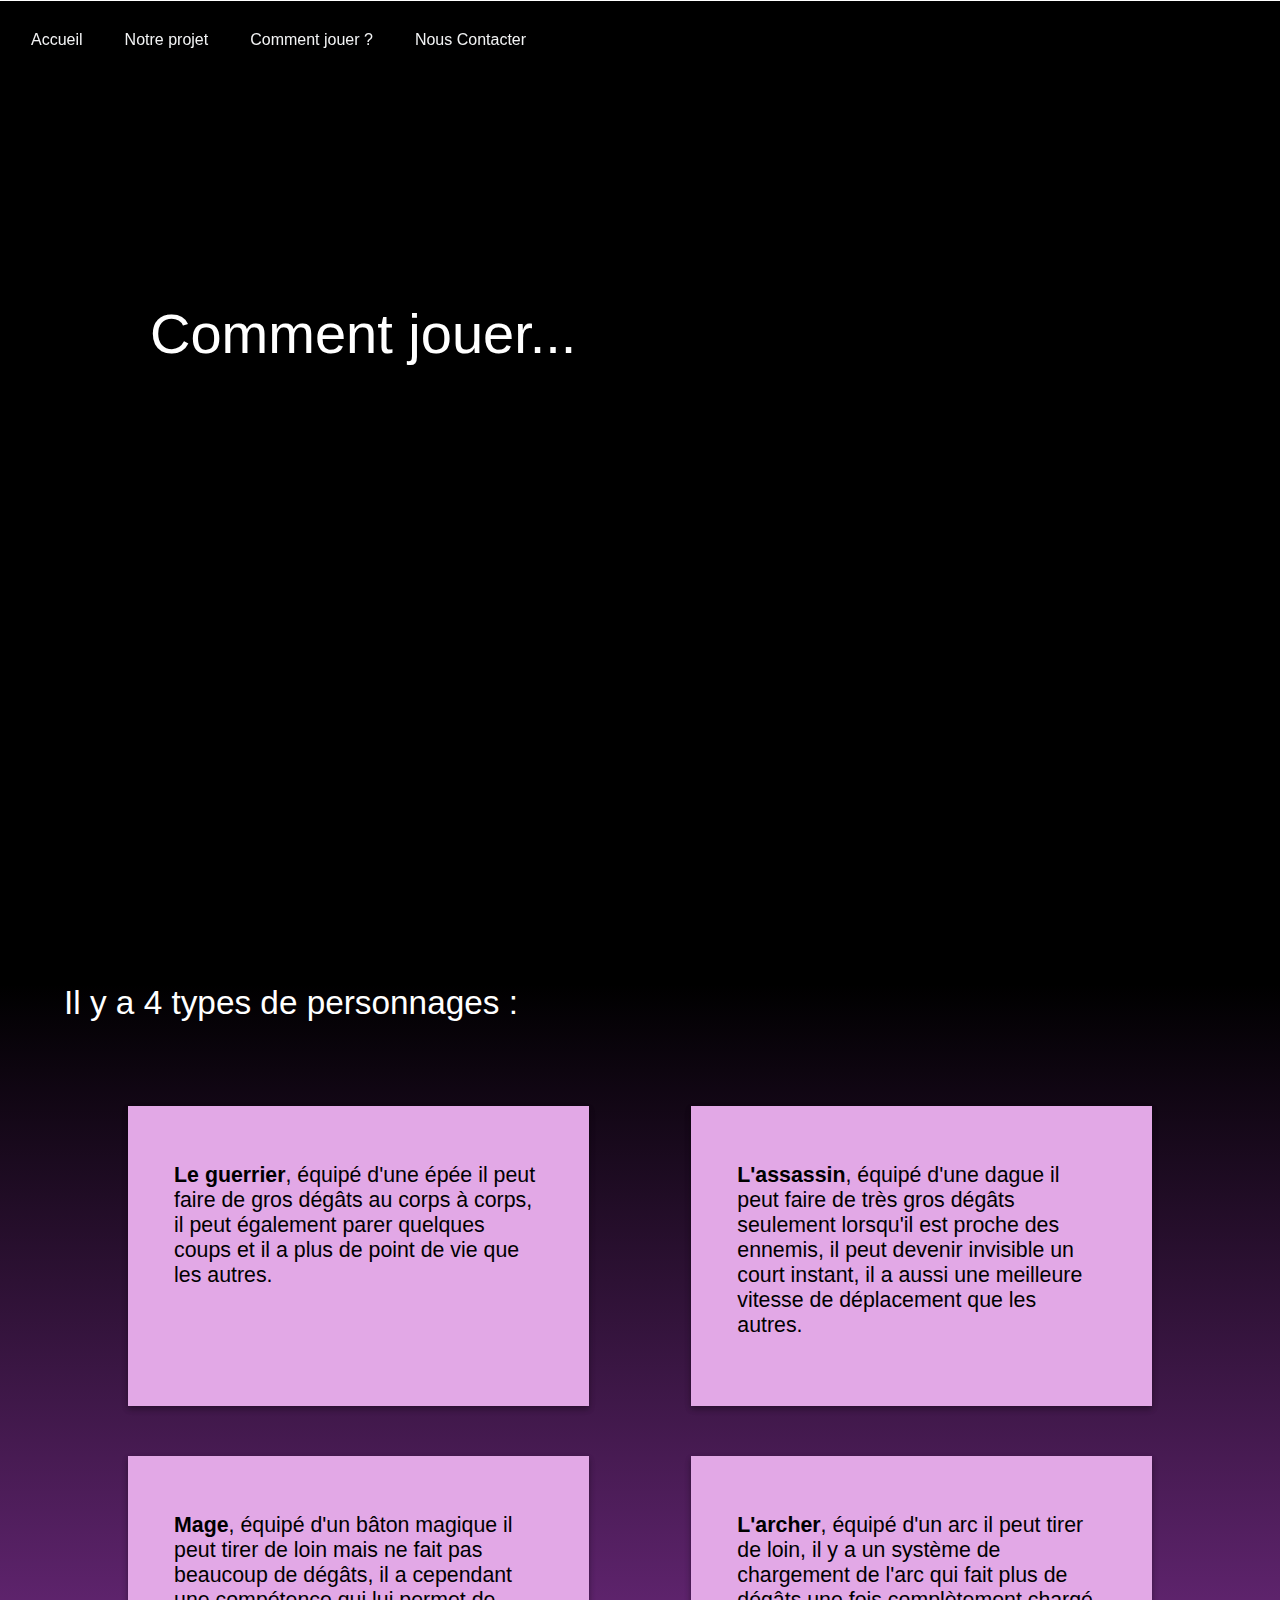
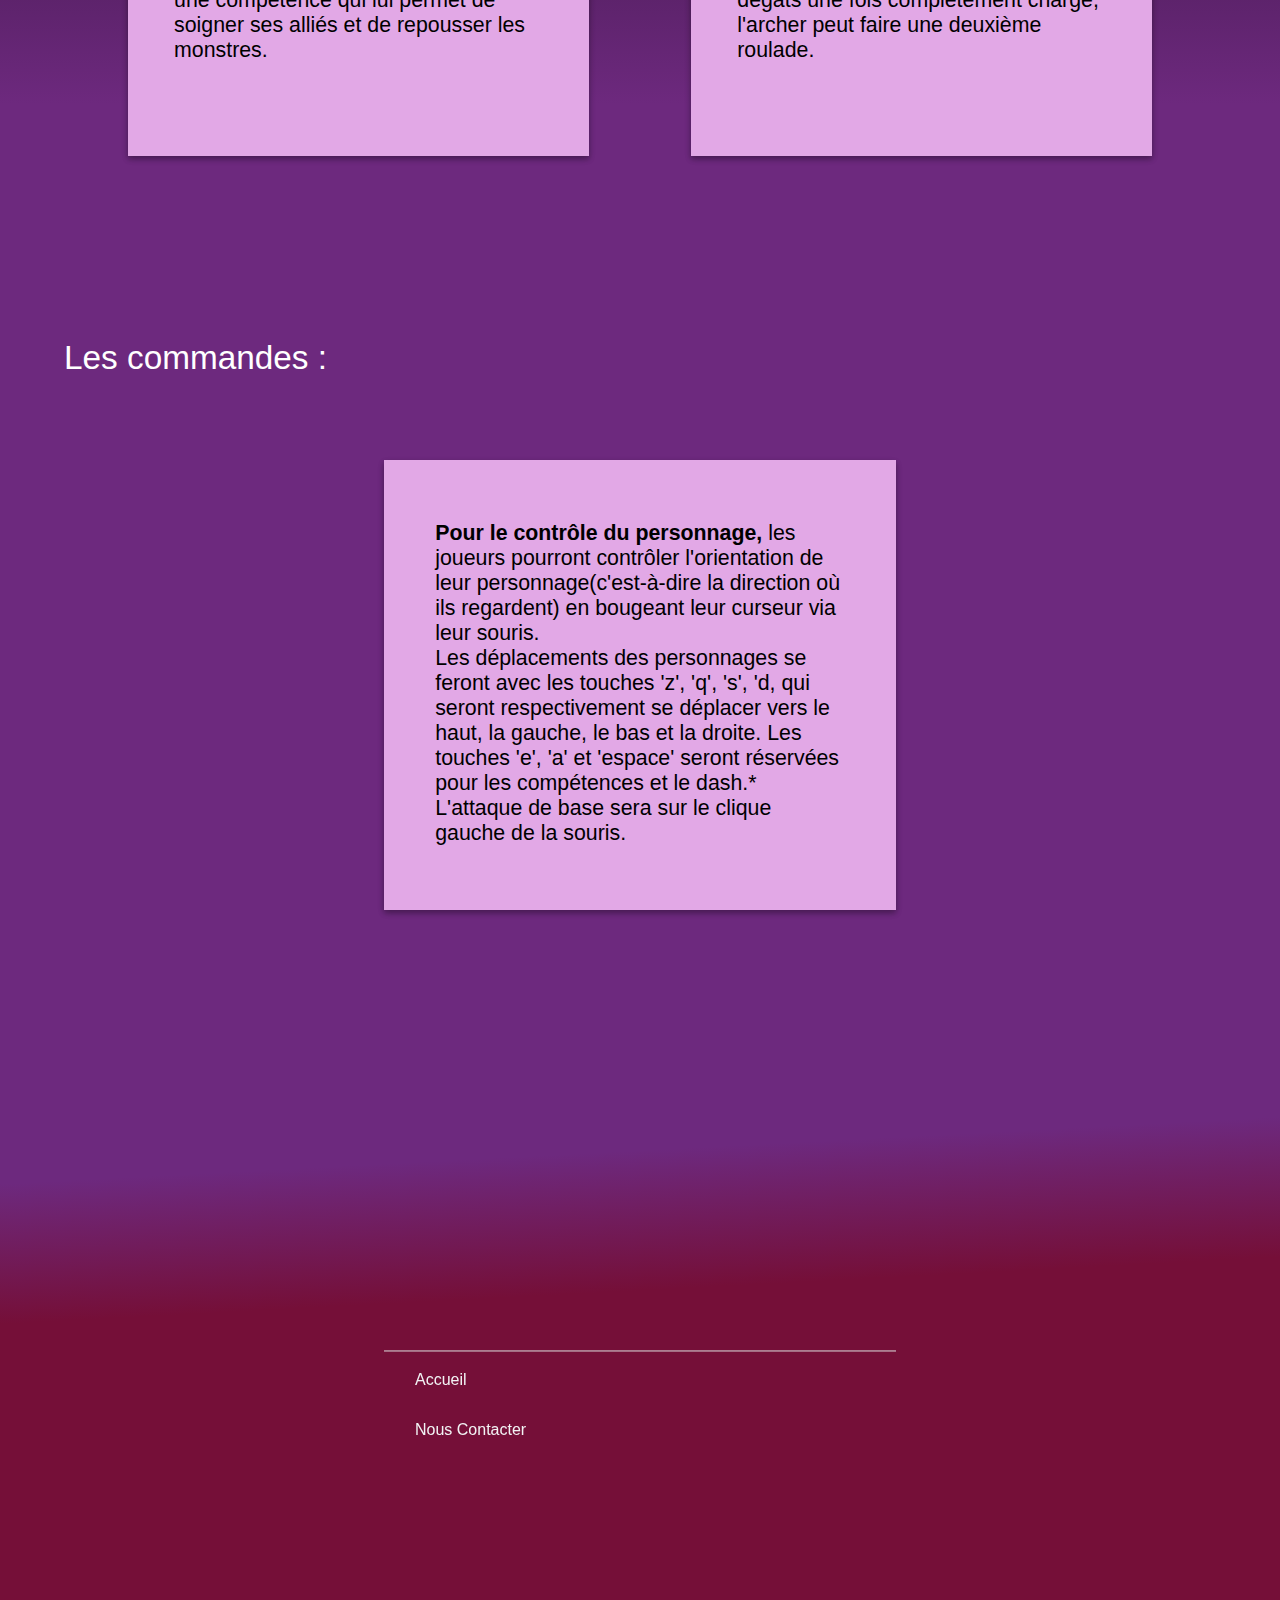
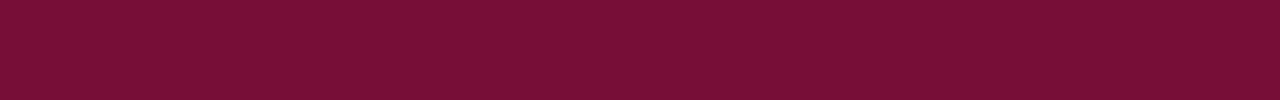
==== Comment_jouer.html @ 02ad3c34 "Add files via upload" ====
<!DOCTYPE html>

<html>
    <head>
      <link rel="stylesheet" href="comment.css">
      <meta charset="utf-8">
      <title>Hokusai</title>
	  <link href="https://fonts.cdnfonts.com/css/unispace-2" rel="stylesheet">
    </head>


    <body>
		<div class="main">
			<div class="debut">
				<div class="couleur_menu">
						<div class="menu_flex_droite">
							<div class="Acceuil apparaitre">
								<a href="index.html">Accueil</a>
							</div>
							<div class="Notre_projet apparaitre">
								<a href="Notre_projet.html">Notre projet</a>
							</div>
							<div class="Comment_jouer  apparaitre">
								<a href="Comment_jouer.html">Comment jouer ?</a>
							</div>
             				 <div class="contact  apparaitre">
								<a href="contacter.html">Nous Contacter</a>
							</div>
							<div class="espace_menu">
							</div>
						</div>
					</div>
			</div>
			<div class="name">
			    <div class="com">
                     <p>Comment jouer... </p > 
                </div>
			</div>
			
			<div class="transition">
				<div class="personnage">
					<div class="perso">
						<p>Il y a 4 types de personnages : </p > 
				   </div>
				</div>
				
                <div class="part_one">
					<div class="cube_one">
						<p><br><strong>Le guerrier</strong>, équipé d'une épée il peut faire de gros dégâts au corps 
							à corps, il peut également parer quelques
							 coups et il a plus de point de vie que les autres.
							<br>
					</div>
					<div class="cube_one2">
						<p><br>
							<strong>L'assassin</strong>, équipé d'une dague il peut faire de très gros dégâts seulement 
							lorsqu'il est proche des ennemis, il peut devenir invisible un court instant,
							 il a aussi une meilleure vitesse de déplacement que les autres.<br>
					</div>
				</div>
				<div class="part_two">
					<div class="cube_two">
						<p><br>
							<strong>L'archer</strong>, équipé d'un arc il peut tirer de loin, il y a un système de 
							chargement de l'arc qui fait plus de dégâts une fois complètement chargé, 
							l'archer peut faire une deuxième roulade.<br>
					</div>
					<div class="cube_two2">
						<p><br>
							<strong>Mage</strong>, équipé d'un bâton magique il peut tirer de loin mais ne fait pas beaucoup de 
							dégâts, il a cependant une 
							compétence qui lui permet de soigner ses alliés et de repousser les monstres.<br>
					</div>
				</div>
				<div class="personnage">
					<div class="perso">
						<p>Les commandes :  </p > 
				   </div>
				   <div class="part_tree">
						<div class="cube_tree">
 							<p>
								<br>
								<strong>Pour le contrôle du personnage,</strong> les joueurs pourront contrôler l'orientation de
								 leur personnage(c'est-à-dire la direction où ils regardent) en bougeant leur curseur via leur souris. <br>
								 Les déplacements des personnages se feront avec les touches 'z', 'q', 's', 'd, qui seront respectivement
								  se déplacer vers le haut, la gauche, le bas et la droite. Les touches 'e', 'a' et 'espace' seront
								   réservées pour les compétences et le dash.*
								 L'attaque de base sera sur le clique gauche de la souris.

							</p>
						</div>
				   </div>
				</div>
				
			</div>
			<div class="deco_fin"></div>
			<div class="fin" >
				<div class="end_line">
					<div class="Acceuil-fin apparaitre">
						<a href="index.html">Accueil</a>
					</div>
					<div class="contact-fin apparaitre">
						<a href="contact.html">Nous Contacter</a>
					</div>
				</div>
			</div>
		</div>
    </body>
</html>
---- comment.css ----
body{
 
	font-family: 'Calibri', sans-serif;
	margin:0;
	z-index: 1;


   /**
	* background:linear-gradient(to top right,#FFFFFF 70%, #1B3D92);
   url(IMG_Fond.jpg) no-repeat center center;
   background-size: cover;
   background-repeat: no-repeat;
   background-attachment: fixed;
   #F57F01 = orange premier
   #d67105 = orange second
   #23478b = couleur bleu




   background: linear-gradient(  #F2F3F4 0%, black 40%);

   */
}


.main{
   width: 100%;
   height: 3300px;
   overflow:hidden;
}

.debut{
	z-index: 2;
	position : fixed;
	height: 300px;
	width: 100%;
 }
 
 .couleur_menu{
	position:absolute;
	width: 100%;
	height: 80px;
	background-color: transparent;
	display: flex; 
 }
 
 .menu_flex_droite{
	flex: 1;
	height: 80px;
	flex-grow: 7;
	display: flex;
	align-items: center;
	background-color: transparent;
 }
 
 .Acceuil a, .Notre_projet a, .Comment_jouer a, .contact a{
	font-family: 'Unispace', sans-serif;
	background-color: transparent;
	height: 80px;
	width: 50px;
	padding: 10px;
	font-size: 12pt;
	text-decoration: none;
	color: #F2F3F4;
	margin-left: 20px;
	transition-duration: 0.7s;
	border-radius: 50px;
	border: solid 1px transparent;
	mix-blend-mode: difference;

 }
 


 .Acceuil :hover , .Notre_projet :hover, .Comment_jouer :hover, .contact :hover{
	color:#a3a3a3 ;
	border-radius: 50px;
	transition-duration: 0.3s;
	border: solid 1px #F2F3F4;
 }


 .name
 {
	border-top: 0px ;
	background-color: black;
	height: 1000px;
	width: 100%;
	margin-top: -55px;

 }


 .com p 
 {
	background-color: black;
   	font-size: 42pt;
	margin-left: 150px;
	padding-top: 300px;
	font-family: 'Unispace', sans-serif;
	color: white;
 }

 .personnage
 {
	border-top: 0px ;
	width: 100%;
	margin-top: -50px;
 }

 .perso
 {
	font-size: 25pt;
	font-family: 'Unispace', sans-serif;
	color: white;
	margin-left:5%;
 }

.transition
{
	height: 1800px;
	width: 100%;
	background: linear-gradient(black 0%, #6d297e  40%);
}


.part_one
{
	padding-top: 50px;
	width: 80%;
	margin: auto;
	height: 300px;
	position: relative;
	

}

.cube_one
{
	height: 300px;
	width: 45%;
	background-color: #e2a8e6;
	box-shadow: #a3a3a3;
	box-shadow: rgba(0, 0, 0, 0.16) 0px 3px 6px, rgba(0, 0, 0, 0.23) 0px 3px 6px;
	position: absolute;

}

.cube_one2
{
	height: 300px;
	width: 45%;
	background-color: #e2a8e6;
	box-shadow: #a3a3a3;
	box-shadow: rgba(0, 0, 0, 0.16) 0px 3px 6px, rgba(0, 0, 0, 0.23) 0px 3px 6px;
	position: absolute;
	margin-left: 55%;

}

.cube_one p
{
	height: 200px;
	width: 80%;
	margin: auto;
	padding-top: 7%;
	font-size: 16pt;

}

.cube_one2 p
{
	height: 200px;
	width: 80%;
	margin: auto;
	padding-top: 7%;
	font-size: 16pt;

}






.part_two
{
	padding-top: 50px;
	width: 80%;
	margin: auto;
	height: 500px;
	position: relative;
	

}

.cube_two
{
	height: 300px;
	width: 45%;
	margin-left: 55%;
	background-color: #e2a8e6;
	box-shadow: #a3a3a3;
	box-shadow: rgba(0, 0, 0, 0.16) 0px 3px 6px, rgba(0, 0, 0, 0.23) 0px 3px 6px;
	position: absolute;

}


.cube_two2
{
	height: 300px;
	width: 45%;
	margin-left: 0%;
	background-color: #e2a8e6;
	box-shadow: #a3a3a3;
	box-shadow: rgba(0, 0, 0, 0.16) 0px 3px 6px, rgba(0, 0, 0, 0.23) 0px 3px 6px;
	position: absolute;

}

.cube_two p
{
	height: 200px;
	width: 80%;
	margin: auto;
	padding-top: 7%;
	font-size: 16pt;

}


.cube_two2 p
{
	height: 200px;
	width: 80%;
	margin: auto;
	padding-top: 7%;
	font-size: 16pt;

}


.part_tree
{

	padding-top: 50px;
	width: 80%;
	margin: auto;
	height: 500px;
	position: relative;
}




.cube_tree
{
	height: 450px;
	width: 50%;
	margin:auto;
	background-color: #e2a8e6;
	box-shadow: #a3a3a3;
	box-shadow: rgba(0, 0, 0, 0.16) 0px 3px 6px, rgba(0, 0, 0, 0.23) 0px 3px 6px;
	position:relative;

}



.cube_tree p 
{
	
	height: 200px;
	width: 80%;
	margin: auto;
	padding-top: 7%;
	font-size: 16pt;
}





.end_line
{
	width: 40%;
	height: 100px;
	border-top: 1px solid gainsboro;
	transform: skewY(3deg);
	margin: auto;
}



.fin
{
	height: 500px;
	width: 100% ;
	transform-origin: left top;
	transform: skewY(-3deg);
	padding-top: 200px;
	background: linear-gradient(  #6d297e 0%, rgb(117, 15, 56) 20%);
}




.Acceuil-fin a, .contact-fin a{
	font-family: 'Unispace', sans-serif;
	background-color: transparent;
	height: 80px;
	width: 50px;
	padding: 10px;
	font-size: 12pt;
	text-decoration: none;
	color: #F2F3F4;
	margin-left: 20px;
	transition-duration: 0.7s;
	border-radius: 50px;
	border: solid 1px transparent;
	mix-blend-mode: difference;
	margin-top: 30px;

 }
 
 .Acceuil-fin , .contact-fin {
	height: 30px;
	margin-top: 20px;


 }


 .Acceuil-fin :hover ,  .contact-fin :hover{
	color:#a3a3a3 ;
	transition-duration: 0.3s;
 }
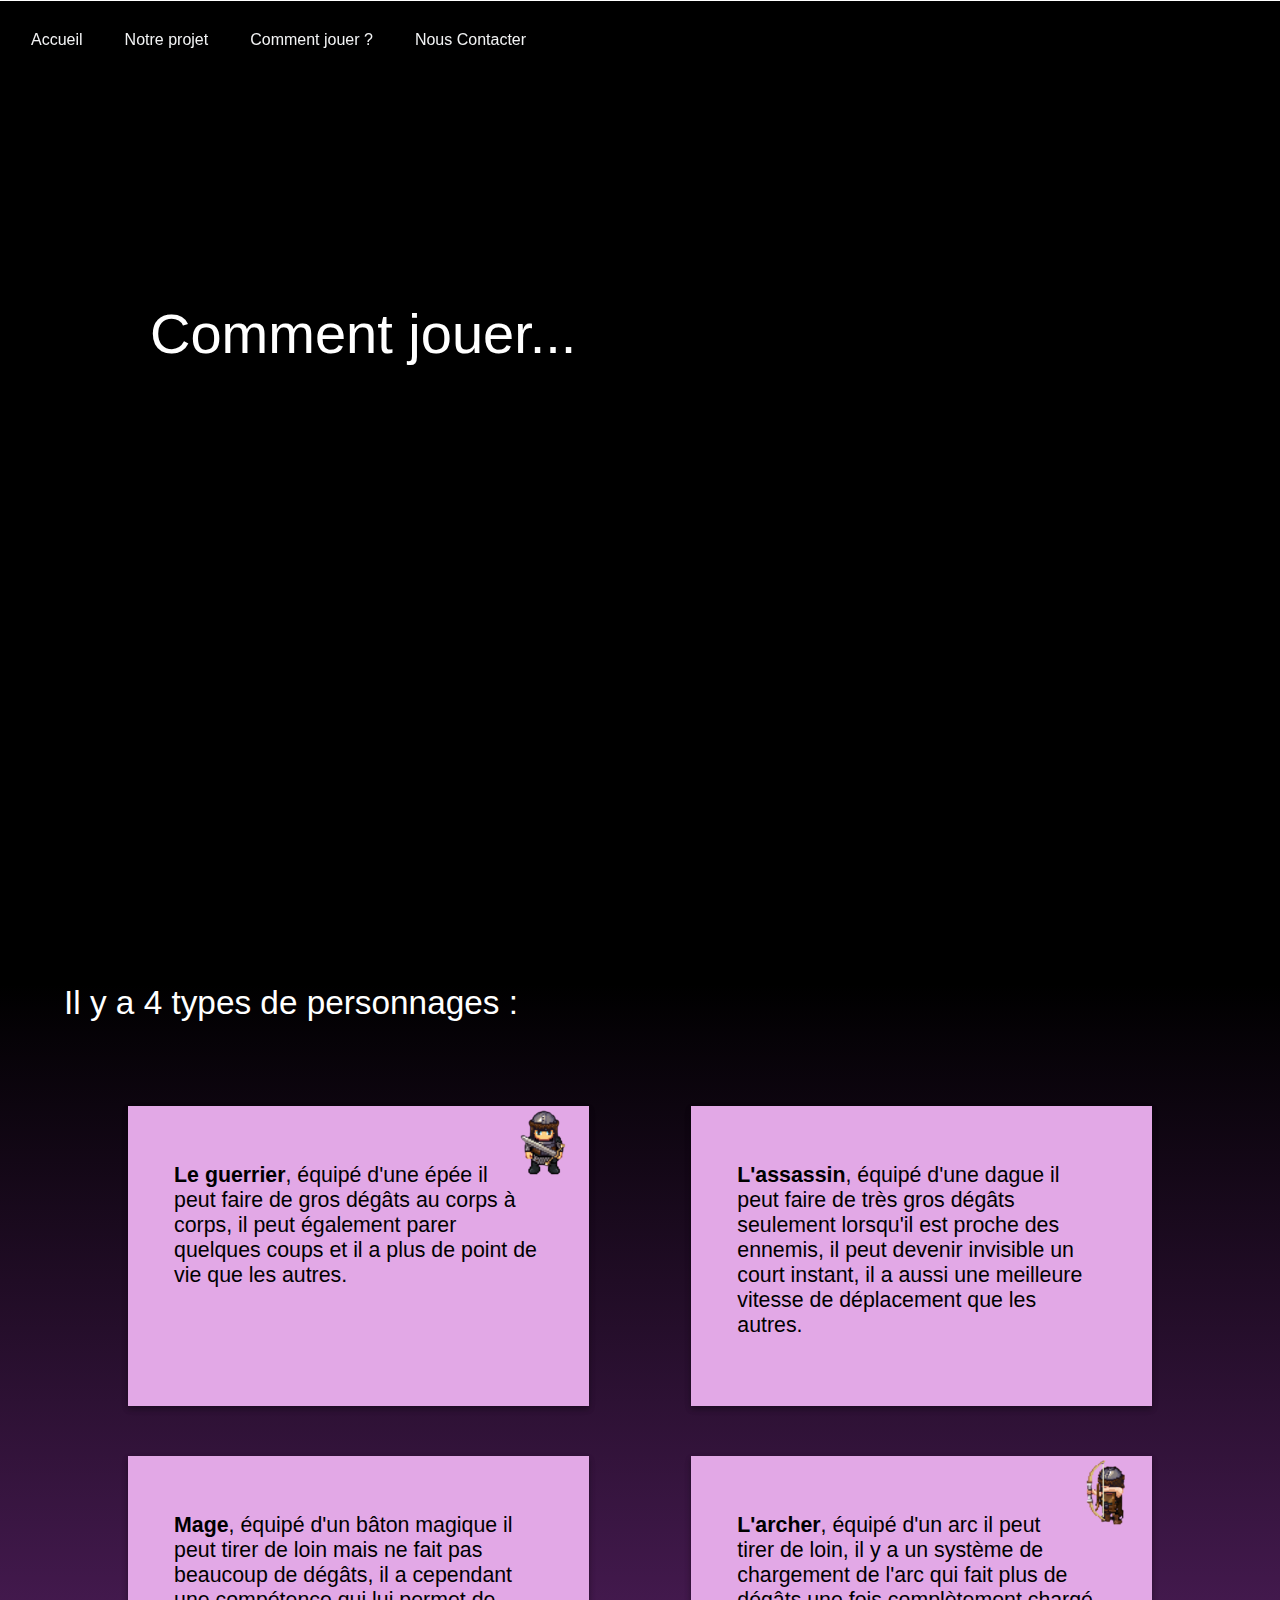
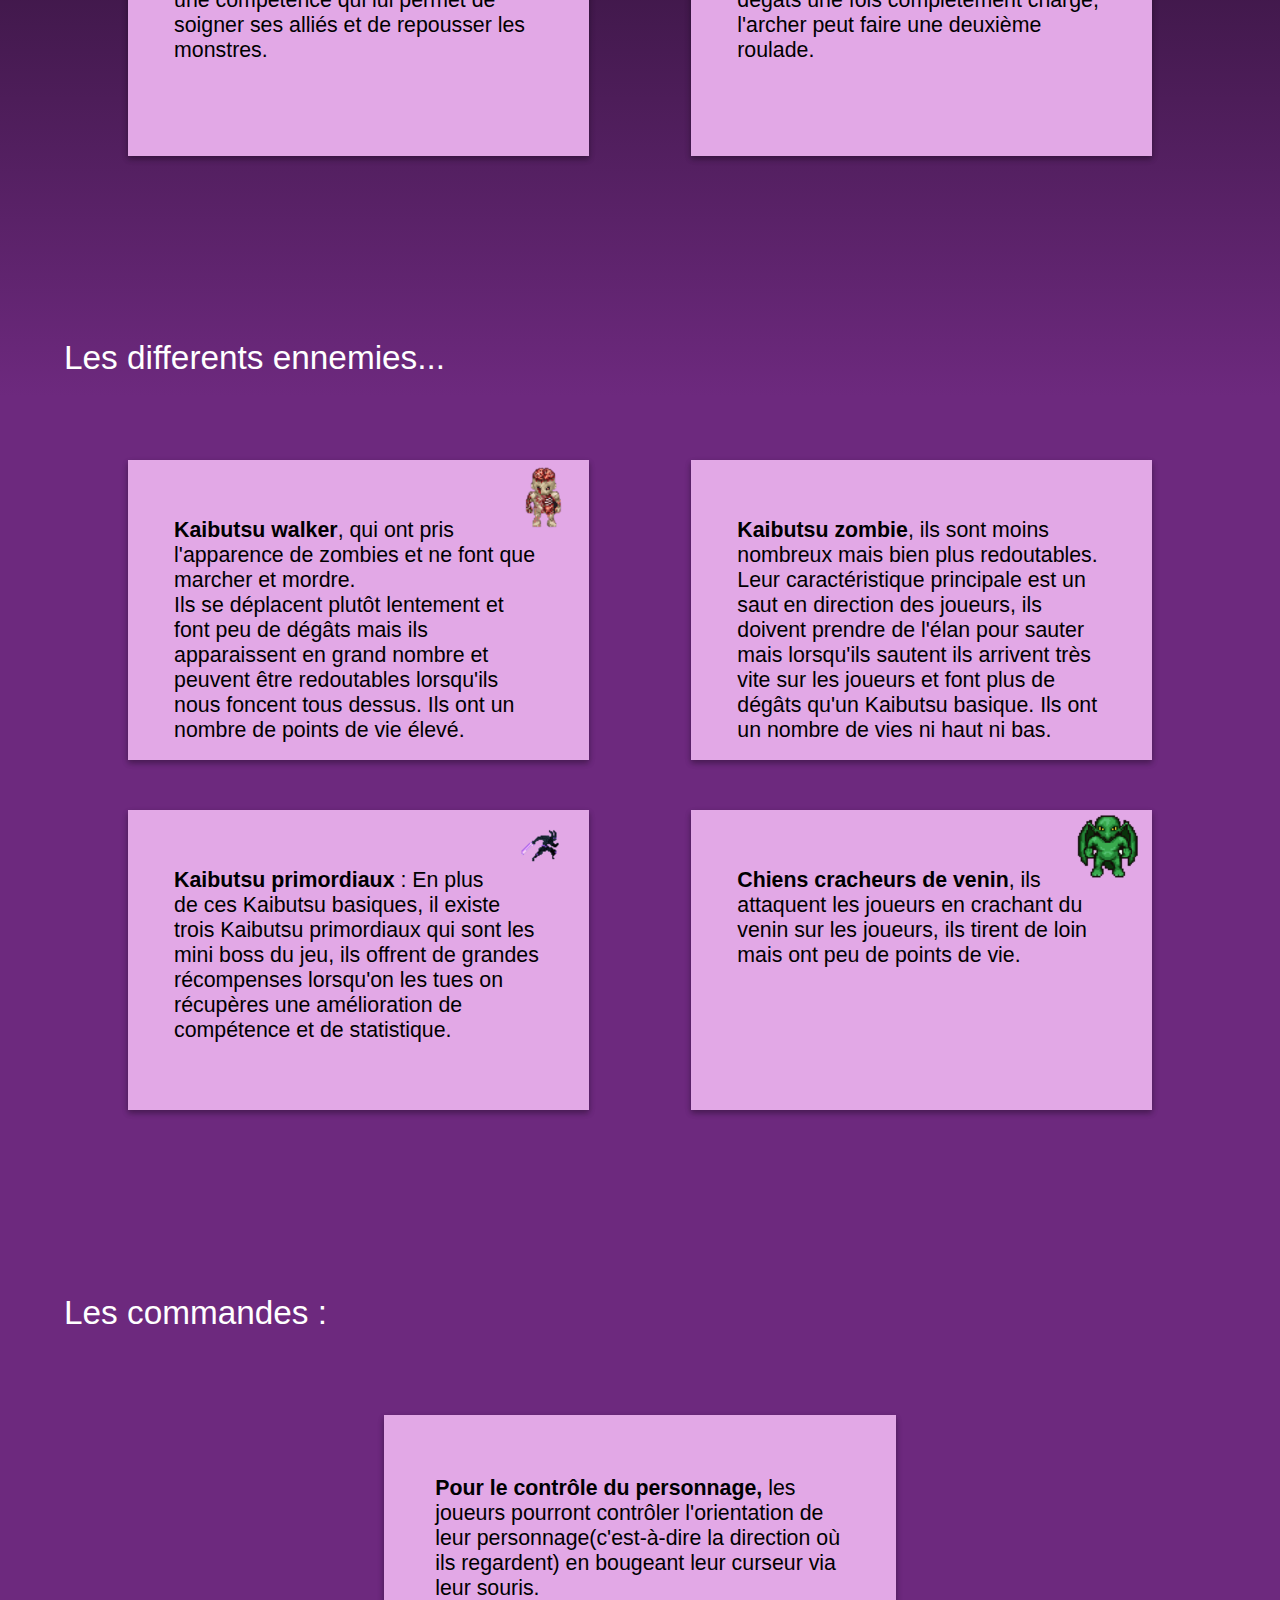
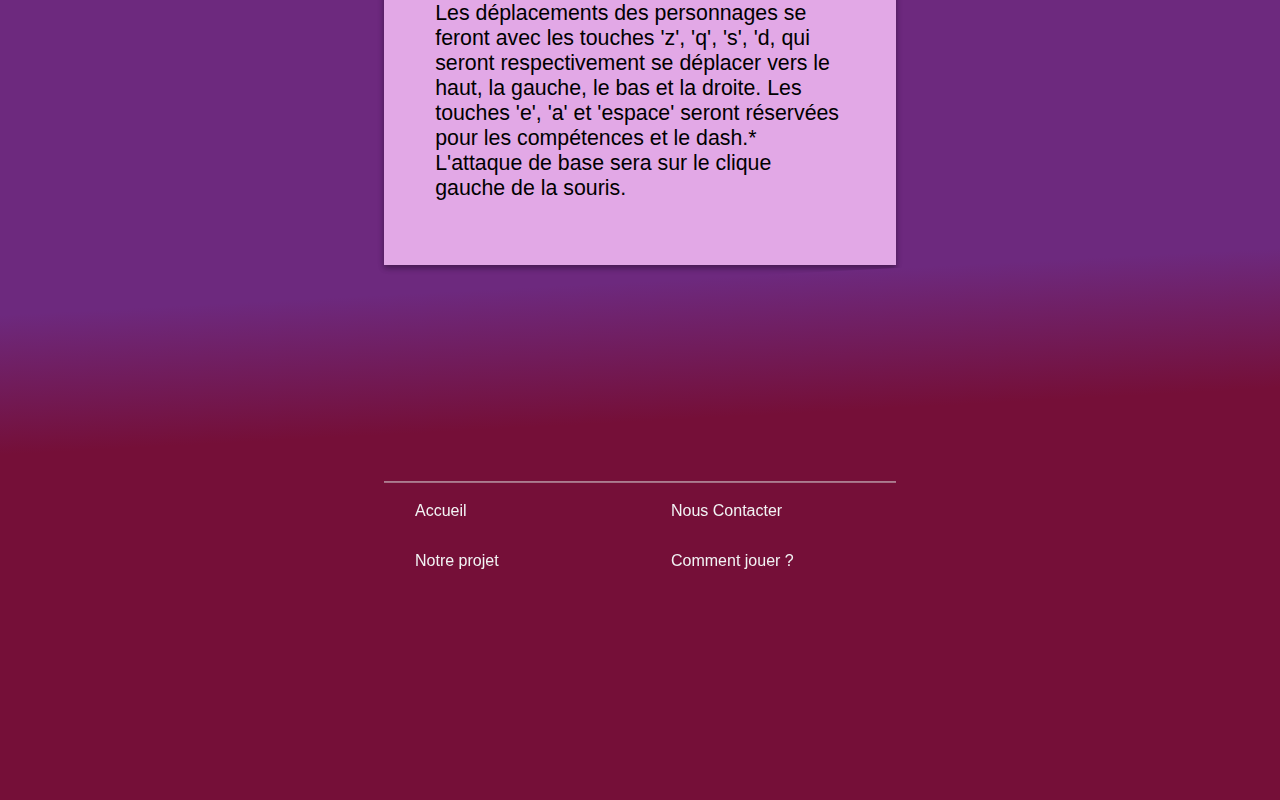
==== commit e31d0d6a: "Add files via upload" ====
--- a/Comment_jouer.html
+++ b/Comment_jouer.html
@@ -37,6 +37,7 @@
                 </div>
 			</div>
 			
+			
 			<div class="transition">
 				<div class="personnage">
 					<div class="perso">
@@ -44,8 +45,12 @@
 				   </div>
 				</div>
 				
+				
                 <div class="part_one">
 					<div class="cube_one">
+						<div class="photoplayer1">
+
+						</div>
 						<p><br><strong>Le guerrier</strong>, équipé d'une épée il peut faire de gros dégâts au corps 
 							à corps, il peut également parer quelques
 							 coups et il a plus de point de vie que les autres.
@@ -60,6 +65,9 @@
 				</div>
 				<div class="part_two">
 					<div class="cube_two">
+						<div class="photoplayer2">
+
+						</div>
 						<p><br>
 							<strong>L'archer</strong>, équipé d'un arc il peut tirer de loin, il y a un système de 
 							chargement de l'arc qui fait plus de dégâts une fois complètement chargé, 
@@ -70,6 +78,50 @@
 							<strong>Mage</strong>, équipé d'un bâton magique il peut tirer de loin mais ne fait pas beaucoup de 
 							dégâts, il a cependant une 
 							compétence qui lui permet de soigner ses alliés et de repousser les monstres.<br>
+					</div>
+				</div>
+				<div class="personnage">
+					<div class="perso">
+						<p>Les differents ennemies...</p > 
+				   </div>
+				</div>
+				
+                <div class="part_one">
+					<div class="cube_one">
+						<div class="photo1">
+
+						</div>
+						<p><br><strong>Kaibutsu walker</strong>, qui ont pris l'apparence de zombies et ne font que marcher et mordre. 
+							<br>Ils se déplacent plutôt lentement et font peu de dégâts 
+							mais ils apparaissent en grand nombre et peuvent être redoutables lorsqu'ils nous foncent tous dessus. 
+							Ils ont un nombre de points de vie élevé.
+					</div>
+					<div class="cube_one2">
+						<p><br>
+							<strong>Kaibutsu zombie</strong>, ils sont moins nombreux mais bien plus redoutables. 
+							<br>Leur caractéristique principale est un saut en direction des joueurs, 
+							ils doivent prendre de l'élan pour sauter mais lorsqu'ils sautent ils arrivent très 
+							vite sur les joueurs et font plus de dégâts qu'un Kaibutsu basique. Ils ont un nombre de vies ni haut ni bas.<br>
+					</div>
+				</div>
+				<div class="part_two">
+					<div class="cube_two">
+						<div class="photo3">
+
+						</div>
+						<p><br>
+							<strong>Chiens cracheurs de venin</strong>,
+							ils attaquent les joueurs en crachant du venin sur les joueurs,
+							 ils tirent de loin mais ont peu de points de vie. <br>
+					</div>
+					<div class="cube_two2">
+						<div class="photo4">
+
+						</div>
+						<p><br>
+							<strong>Kaibutsu primordiaux</strong> : 
+							En plus de ces Kaibutsu basiques, il existe trois Kaibutsu primordiaux qui sont les mini boss du jeu, 
+							ils offrent de grandes récompenses lorsqu'on les tues on récupères une amélioration de compétence et de statistique. <br>
 					</div>
 				</div>
 				<div class="personnage">
@@ -96,12 +148,24 @@
 			<div class="deco_fin"></div>
 			<div class="fin" >
 				<div class="end_line">
-					<div class="Acceuil-fin apparaitre">
-						<a href="index.html">Accueil</a>
-					</div>
-					<div class="contact-fin apparaitre">
-						<a href="contact.html">Nous Contacter</a>
-					</div>
+					
+						<div class="sep1">
+							<div class="Acceuil-fin apparaitre">
+								<a href="index.html">Accueil</a>
+							</div>
+							<div class="contact-fin apparaitre">
+								<a href="contacter.html">Nous Contacter</a>
+							</div>
+						</div>
+						<div class="sep2">
+							<div class="Notre_projet-fin apparaitre">
+								<a href="Notre_projet.html">Notre projet</a>
+							</div>
+							<div class="Comment_jouer-fin apparaitre">
+								<a href="Comment_jouer.html">Comment jouer ? </a>
+							</div>
+						</div>
+					
 				</div>
 			</div>
 		</div>
--- a/comment.css
+++ b/comment.css
@@ -26,7 +26,7 @@
 
 .main{
    width: 100%;
-   height: 3300px;
+   height: 4000px;
    overflow:hidden;
 }
 
@@ -119,10 +119,55 @@
 
 .transition
 {
-	height: 1800px;
 	width: 100%;
 	background: linear-gradient(black 0%, #6d297e  40%);
 }
+
+
+
+
+.photoplayer1
+{
+	width: 20%;
+	height: 75px;
+	float: right;
+	background: url(Guerrier1-removebg-preview\ \(1\).png) center no-repeat ;;
+}
+
+.photoplayer2
+{
+	width: 20%;
+	height: 75px;
+	float: right;
+	background: url(Archer1-removebg-preview\ \(1\).png) center no-repeat ;;
+}
+
+
+
+.photo1
+{
+	width: 20%;
+	height: 75px;
+	float: right;
+	background: url(Walker1-removebg-preview\ \(5\).png) center no-repeat ;;
+}
+
+.photo3
+{
+	width: 20%;
+	height: 75px;
+	float: right;
+	background: url(chient-removebg-preview\ \(1\).png) center no-repeat ;;
+}
+
+.photo4
+{
+	width: 20%;
+	height: 75px;
+	float: right;
+	background: url(boss.2-removebg-preview\ \(1\).png) center no-repeat ;;
+}
+
 
 
 .part_one
@@ -194,6 +239,9 @@
 	
 
 }
+
+
+
 
 .cube_two
 {
@@ -307,7 +355,7 @@
 
 
 
-.Acceuil-fin a, .contact-fin a{
+.Acceuil-fin a, .contact-fin a, .Comment_jouer-fin a, .Notre_projet-fin a{
 	font-family: 'Unispace', sans-serif;
 	background-color: transparent;
 	height: 80px;
@@ -324,8 +372,20 @@
 	margin-top: 30px;
 
  }
- 
- .Acceuil-fin , .contact-fin {
+
+
+ .sep1
+ {
+	display: flex;
+ }
+
+ .sep2
+ {
+	display: flex;
+ }
+ 
+ .Acceuil-fin , .contact-fin, .Comment_jouer-fin, .Notre_projet-fin {
+	flex: 1;
 	height: 30px;
 	margin-top: 20px;
 
@@ -333,7 +393,7 @@
  }
 
 
- .Acceuil-fin :hover ,  .contact-fin :hover{
+ .Acceuil-fin :hover ,  .contact-fin :hover, .Comment_jouer-fin :hover, .Notre_projet-fin :hover{
 	color:#a3a3a3 ;
 	transition-duration: 0.3s;
  }
@@ -342,3 +402,4 @@
 
 
 
+
